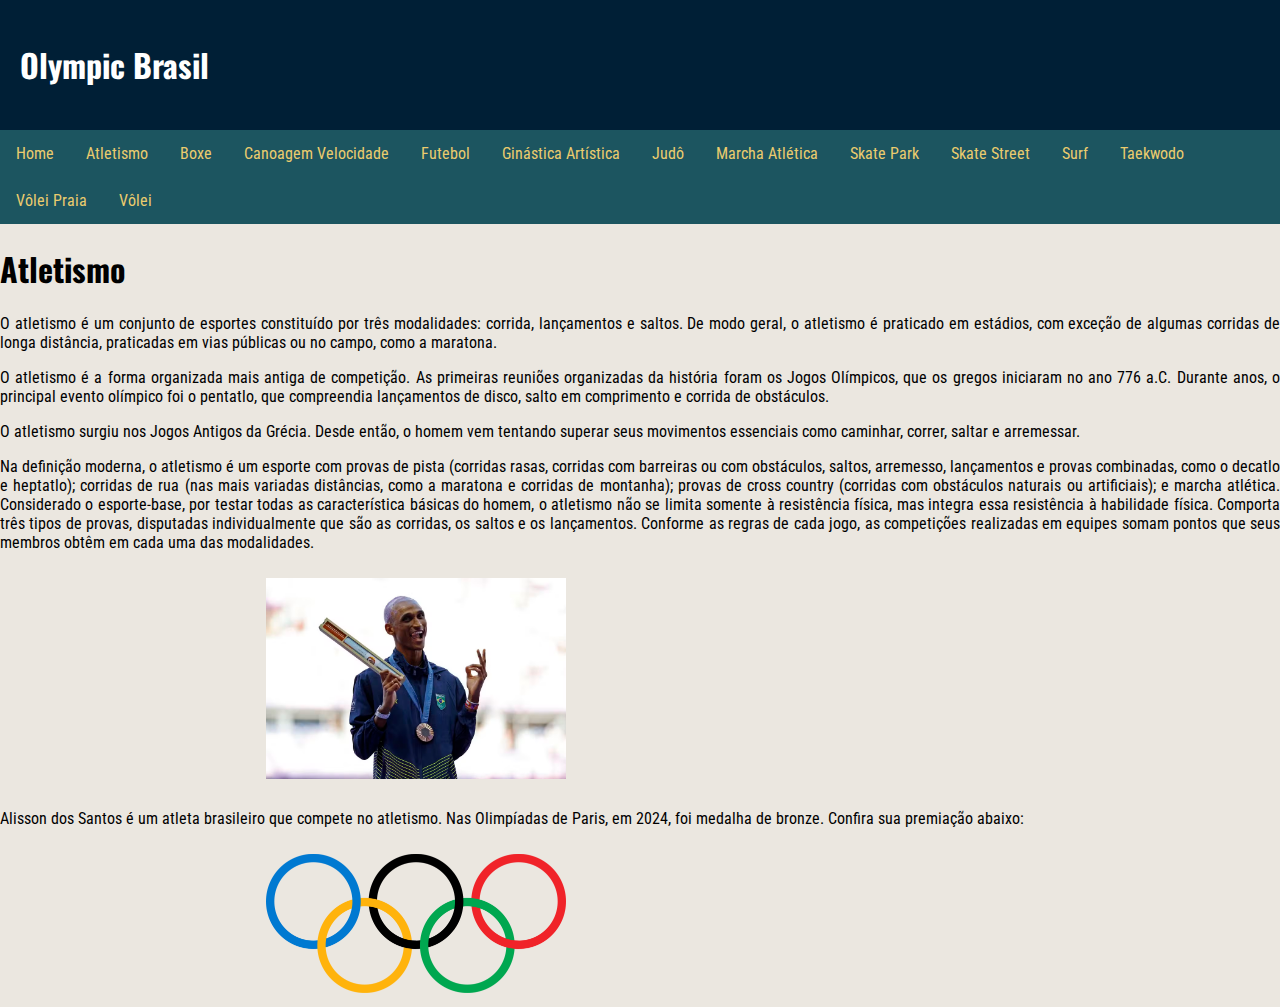
==== atl.html @ a909560a "Add files via upload" ====
<!DOCTYPE html>
<html>

<head>
  <meta charset="utf-8">
  <meta name="viewport" content="width=device-width">
  <title>Olympic Brasil</title>
  <link href="css/style.css" rel="stylesheet" type="text/css" />
 
</head>

<body>
  <div class="header">
    <h1>Olympic Brasil</h1>
  </div>

  <div class="topnav">
    <a href="index.html">Home</a>
    <a href="atletismo.html">Atletismo</a>
    <a href="#">Boxe</a>
    <a href="#">Canoagem Velocidade</a>
    <a href="#">Futebol</a>
    <a href="#">Ginástica Artística</a>
    <a href="#">Judô</a>
    <a href="#">Marcha Atlética</a>
    <a href="#">Skate Park</a>
    <a href="#">Skate Street</a>
    <a href="#">Surf</a>
    <a href="#">Taekwodo</a>
    <a href="#">Vôlei Praia</a>
    <a href="#">Vôlei</a>
  </div>
 <h1>Atletismo</h1>
  <p/> 
    O atletismo é um conjunto de esportes constituído por três modalidades: corrida, lançamentos e saltos. De modo geral, o atletismo é praticado em estádios, com exceção de algumas corridas de longa distância, praticadas em vias públicas ou no campo, como a maratona.
  </p> 
  <p/>
    O atletismo é a forma organizada mais antiga de competição. As primeiras reuniões organizadas da história foram os Jogos Olímpicos, que os gregos iniciaram no ano 776 a.C. Durante anos, o principal evento olímpico foi o pentatlo, que compreendia lançamentos de disco, salto em comprimento e corrida de obstáculos. 
  </p>
  <p/>
    O atletismo surgiu nos Jogos Antigos da Grécia. Desde então, o homem vem tentando superar seus movimentos essenciais como caminhar, correr, saltar e arremessar.
  </p>
<p/>
  Na definição moderna, o atletismo é um esporte com provas de pista (corridas rasas, corridas com barreiras ou com obstáculos, saltos, arremesso, lançamentos e provas combinadas, como o decatlo e heptatlo); corridas de rua (nas mais variadas distâncias, como a maratona e corridas de montanha); provas de cross country (corridas com obstáculos naturais ou artificiais); e marcha atlética. Considerado o esporte-base, por testar todas as característica básicas do homem, o atletismo não se limita somente à resistência física, mas integra essa resistência à habilidade física. Comporta três tipos de provas, disputadas individualmente que são as corridas, os saltos e os lançamentos. Conforme as regras de cada jogo, as competições realizadas em equipes somam pontos que seus membros obtêm em cada uma das modalidades.
   </p>
    <div class="center">
      <img src="img/alisondossantos-atletismo-bronze.avif" width="300">
        </div>

     <p/>     
       Alisson dos Santos é um atleta brasileiro que compete no atletismo. Nas Olimpíadas de Paris, em 2024, foi medalha de bronze. Confira sua premiação abaixo:
    </p>
    <div class="center">
      <img src="img/arcosolimpicos.png" alt="Arcos Olímpicos " width="300">
        </div>
</body>

</html>
---- css/style.css ----
@import url('https://fonts.googleapis.com/css2?family=Oswald:wght@200..700&family=Roboto+Condensed:ital,wght@0,100..900;1,100..900&display=swap');


html {
  height: 100%;
  width: 100%;
}

body {
  background-color: #ebe7e0;
  color: #000000;
  font-family: "Roboto Condensed", sans-serif;
}

* {
  box-sizing: border-box;
}

h1 {
  font-family: "Oswald", serif;
}

.center {
  margin: auto;
  width: 60%;
  padding: 10px;
}

/* Style the header */
.header {
  background-color: #001f36;
  padding: 20px;
  color: #ffffff;
  text-align: left;
}

/* Style the top navigation bar */
.topnav {
  overflow: hidden;
  background-color: #1c5560;
}

/* Style the topnav links */
.topnav a {
  float: left;
  display: block;
  color: #ebcc6e;
  text-align: center;
  padding: 14px 16px;
  text-decoration: none;
}

/* Links - change color on hover */
.topnav a:hover {
  background-color: #ebcc6e;
  color: #1c5560;
}

body {
  margin: 0;
  background-color: #ebe7e0;
  color: #000000;
  text-align: justify;
}
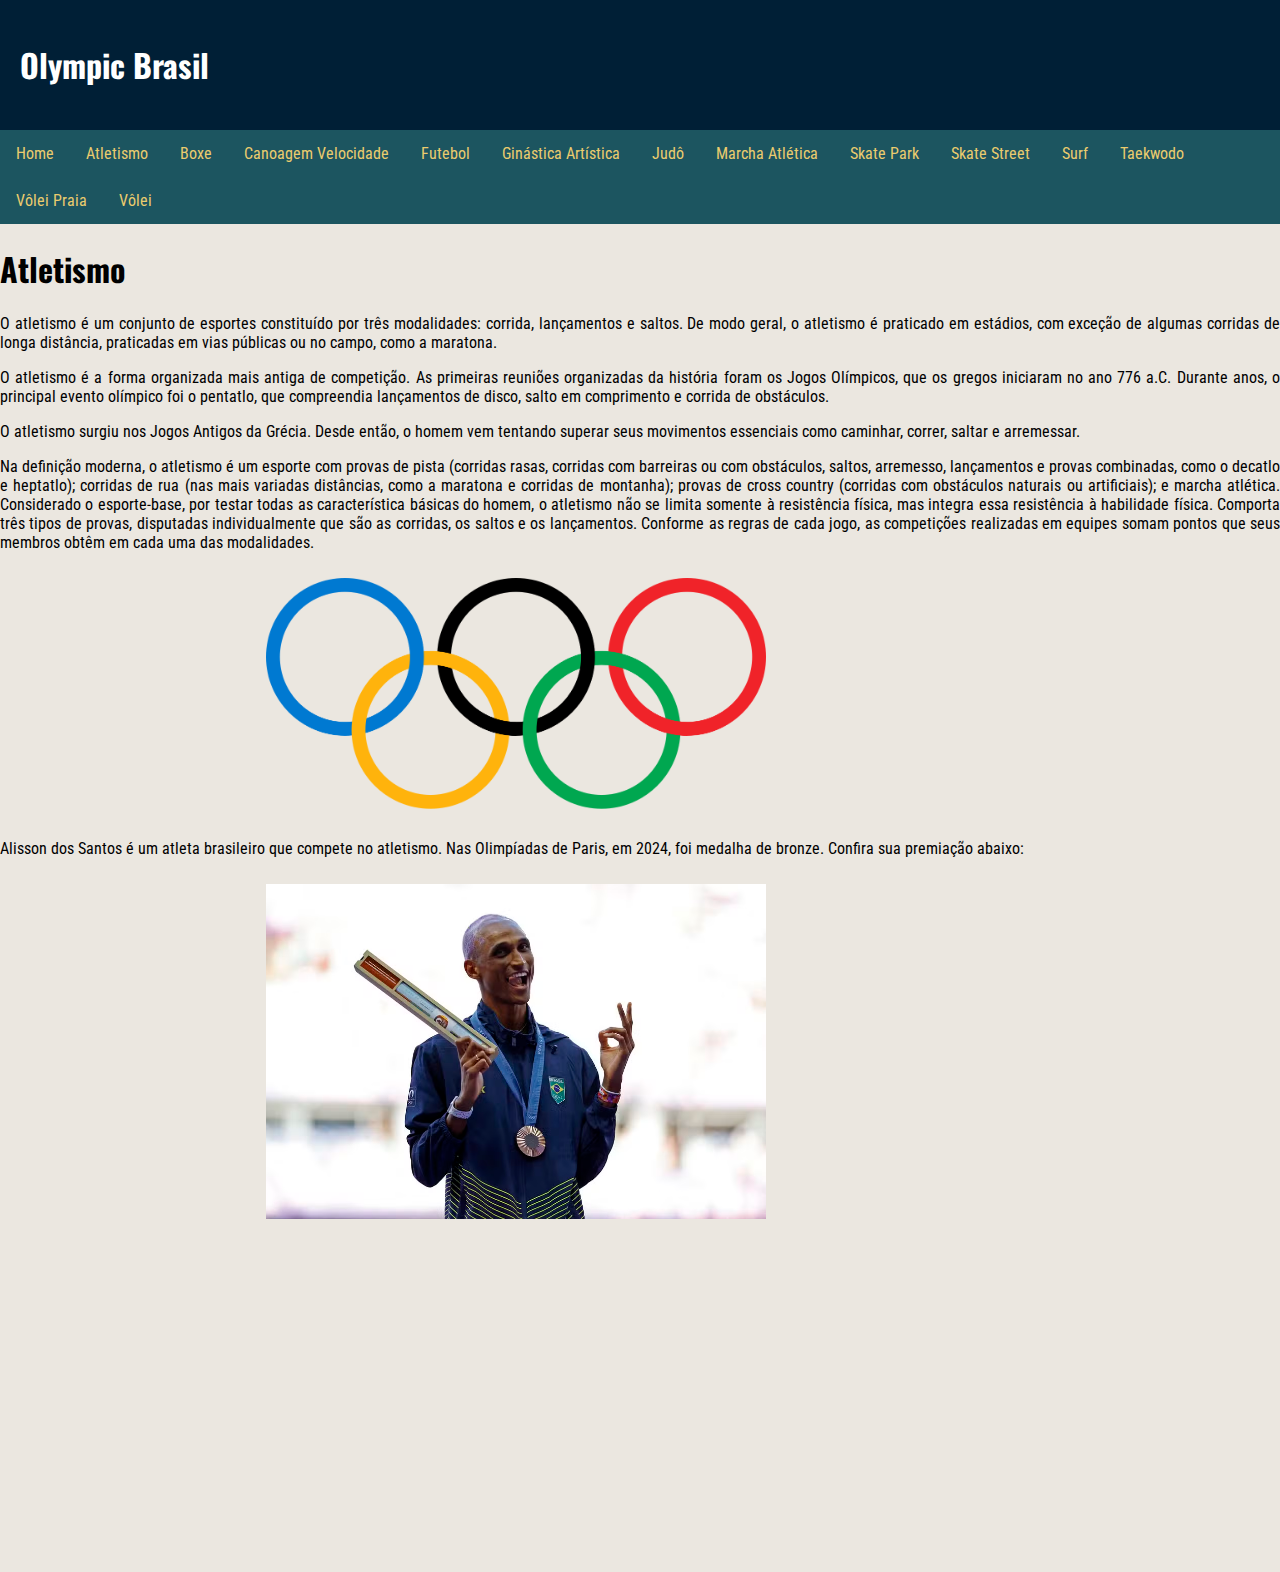
==== commit 7f6b9f9c: "Add files via upload" ====
--- a/atl.html
+++ b/atl.html
@@ -12,23 +12,24 @@
 <body>
   <div class="header">
     <h1>Olympic Brasil</h1>
+      
   </div>
 
   <div class="topnav">
     <a href="index.html">Home</a>
-    <a href="atletismo.html">Atletismo</a>
-    <a href="#">Boxe</a>
-    <a href="#">Canoagem Velocidade</a>
-    <a href="#">Futebol</a>
-    <a href="#">Ginástica Artística</a>
-    <a href="#">Judô</a>
-    <a href="#">Marcha Atlética</a>
-    <a href="#">Skate Park</a>
-    <a href="#">Skate Street</a>
-    <a href="#">Surf</a>
-    <a href="#">Taekwodo</a>
-    <a href="#">Vôlei Praia</a>
-    <a href="#">Vôlei</a>
+    <a href="atl.html">Atletismo</a>
+    <a href="box.html">Boxe</a>
+    <a href="can.html">Canoagem Velocidade</a>
+    <a href="fut.html">Futebol</a>
+    <a href="ga.html">Ginástica Artística</a>
+    <a href="judo.html">Judô</a>
+    <a href="ma.html">Marcha Atlética</a>
+    <a href="skp.html">Skate Park</a>
+    <a href="sks.html">Skate Street</a>
+    <a href="surf.html">Surf</a>
+    <a href="taek.html">Taekwodo</a>
+    <a href="vop.html">Vôlei Praia</a>
+    <a href="vo.html">Vôlei</a>
   </div>
  <h1>Atletismo</h1>
   <p/> 
@@ -43,16 +44,22 @@
 <p/>
   Na definição moderna, o atletismo é um esporte com provas de pista (corridas rasas, corridas com barreiras ou com obstáculos, saltos, arremesso, lançamentos e provas combinadas, como o decatlo e heptatlo); corridas de rua (nas mais variadas distâncias, como a maratona e corridas de montanha); provas de cross country (corridas com obstáculos naturais ou artificiais); e marcha atlética. Considerado o esporte-base, por testar todas as característica básicas do homem, o atletismo não se limita somente à resistência física, mas integra essa resistência à habilidade física. Comporta três tipos de provas, disputadas individualmente que são as corridas, os saltos e os lançamentos. Conforme as regras de cada jogo, as competições realizadas em equipes somam pontos que seus membros obtêm em cada uma das modalidades.
    </p>
-    <div class="center">
-      <img src="img/alisondossantos-atletismo-bronze.avif" width="300">
-        </div>
+  <div class="center">
+    <img src="img/arcosolimpicos.png" alt="Arcos Olímpicos " width="500"> 
+      </div>
+  
 
      <p/>     
        Alisson dos Santos é um atleta brasileiro que compete no atletismo. Nas Olimpíadas de Paris, em 2024, foi medalha de bronze. Confira sua premiação abaixo:
     </p>
-    <div class="center">
-      <img src="img/arcosolimpicos.png" alt="Arcos Olímpicos " width="300">
-        </div>
+  <div class="center">
+    <img src="img/alisondossantos-atletismo-bronze.avif" width="500">
+      </div>
+  <div class="center"> 
+  <iframe width="560" height="315" src="https://www.youtube.com/embed/qetr2hjL2o0?si=gkgxoigdA_OpRaX5" title="YouTube video player" frameborder="0" allow="accelerometer; autoplay; clipboard-write; encrypted-media; gyroscope; picture-in-picture; web-share" referrerpolicy="strict-origin-when-cross-origin" allowfullscreen> 
+  </div>
+  </iframe>
+
 </body>
 
 </html>